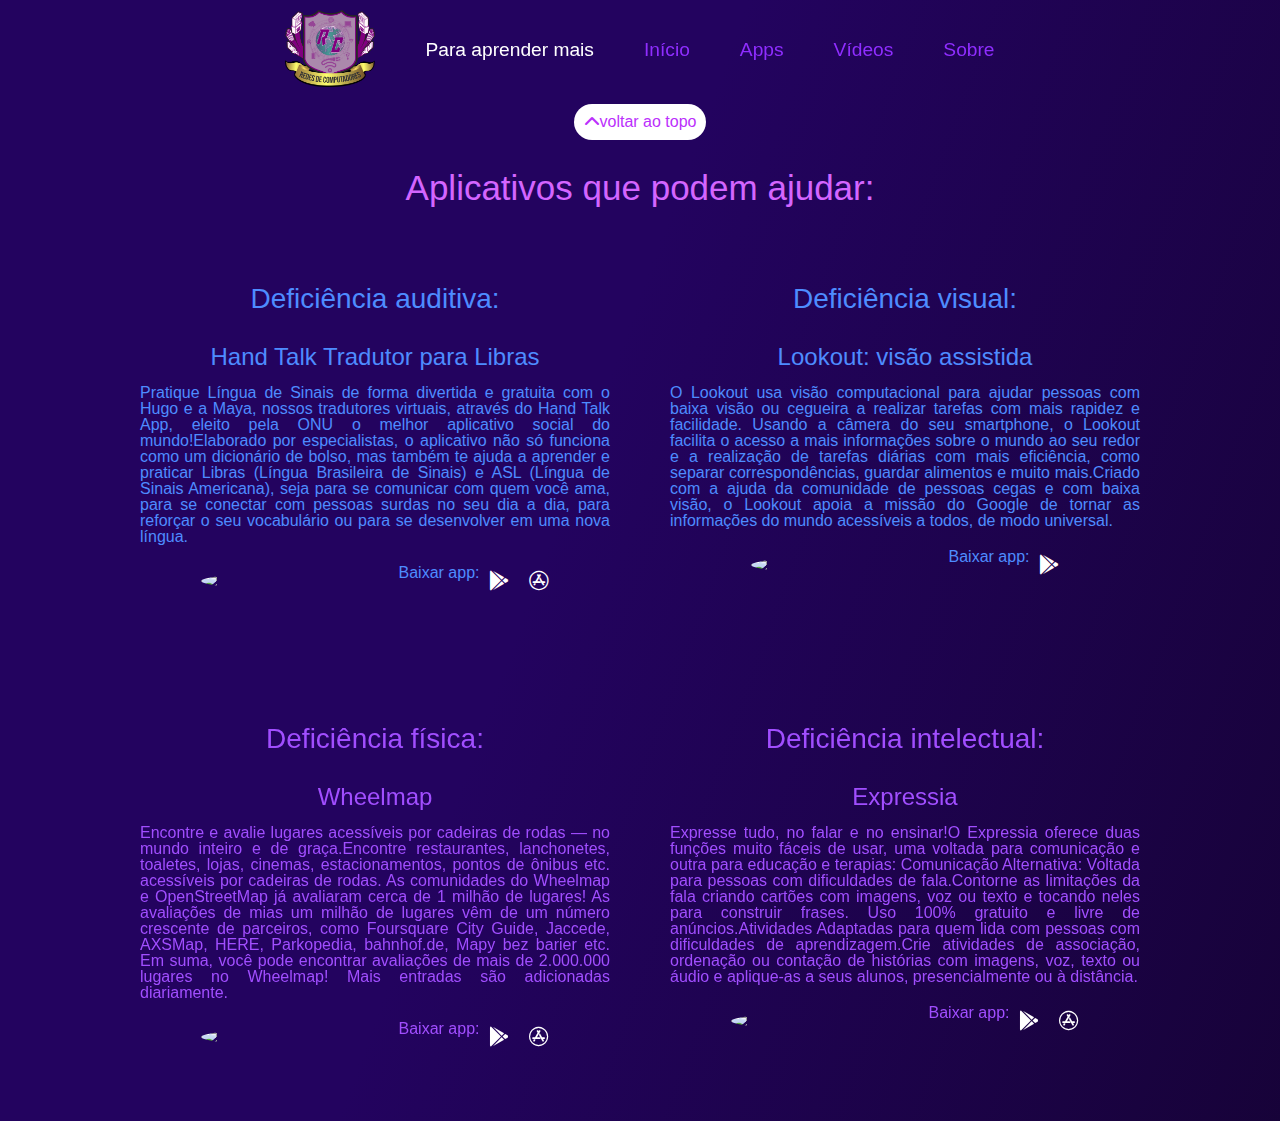
==== apps.html @ 02dab139 "projeto de redes" ====
<!DOCTYPE html>
<html lang="pt-br">
<head>
    <meta charset="UTF-8">
    <meta name="viewport" content="width=device-width, initial-scale=1.0">
    <title>Projeto Integrador</title>
    <link rel="stylesheet" href="style/source/styles/reset.css">
    <link rel="stylesheet" href="https://cdnjs.cloudflare.com/ajax/libs/font-awesome/6.5.1/css/all.min.css">
    <link rel="stylesheet" href="style/source/styles/heading.css">
    <link rel="stylesheet" href="style/source/styles/apps-page/apps.css">
    <link rel="stylesheet" href="https://unpkg.com/aos@next/dist/aos.css" />
</head>
<body>  
    <div vw class="enabled">
        <div vw-access-button class="active"></div>
        <div vw-plugin-wrapper>
          <div class="vw-plugin-top-wrapper"></div>
        </div>
      </div>
      <script src="https://vlibras.gov.br/app/vlibras-plugin.js"></script>
      <script>
        new window.VLibras.Widget('https://vlibras.gov.br/app');
      </script>
   <header>
        <nav class="topbar">
            <section class="topbar-content">
                <ul>
                    <li><a href="index.html"><img src="style/source/pictures/logoredes.png" alt="Logo do curso de redes."></a></li>
                    <li><h1>Para aprender mais</h1></li>
                    <li><a href="index.html">Início</a></li>
                    <li><a href="apps.html">Apps</a></li>
                    <li><a href="videos.html">Vídeos</a></li>
                    <li><a href="spart.html">Sobre</a></li>
                </ul>
            </section>
        </nav>
    </header>
    <main>
        <div class="main-container">
            <section class="topic-1">
                    <a href="#" id="up">
                        <i class="fa-solid fa-chevron-up"></i>
                        <p>voltar ao topo</p>
                    </a>
                        <h1>Aplicativos que podem ajudar:</h1>
                        <ul>
                            <li class="part-1">
                                <h2>Deficiência auditiva:</h2>
                                <h3>Hand Talk Tradutor para Libras</h3>
                                <P>Pratique Língua de Sinais de forma divertida e gratuita com o Hugo e a Maya, nossos tradutores virtuais, através do Hand Talk App, eleito pela ONU o melhor aplicativo social do mundo!Elaborado por especialistas, o aplicativo não só funciona como um dicionário de bolso, mas também te ajuda a aprender e praticar Libras (Língua Brasileira de Sinais) e ASL (Língua de Sinais Americana), seja para se comunicar com quem você ama, para se conectar com pessoas surdas no seu dia a dia, para reforçar o seu vocabulário ou para se desenvolver em uma nova língua.</P>
                                <div class="app">
                                    <img class="logoapp" src="https://play-lh.googleusercontent.com/ADlJwhdJOF5rBFT0ISanhY0-ZC7aXjXcADBa0hSopPTvtw3IPnO6t2h9t0BS69zaCs6i=w240-h480-rw">
                                    <p>Baixar app:</p>
                                    <a href="https://play.google.com/store/apps/details?id=br.com.handtalk&hl=pt_BR" target="_blank"><i class="fa-brands fa-google-play"></i></a>
                                    <a href="https://apps.apple.com/br/app/hand-talk-tradutor-para-libras/id659816995" target="_blank"><i class="fa-brands fa-app-store"></i></a>
                                </div>
                            </li>
                            <li class="part-1">
                                <h2>Deficiência visual:</h2>
                                <h3>Lookout: visão assistida</h3>
                                <P>O Lookout usa visão computacional para ajudar pessoas com baixa visão ou cegueira a realizar tarefas com mais rapidez e facilidade. Usando a câmera do seu smartphone, o Lookout facilita o acesso a mais informações sobre o mundo ao seu redor e a realização de tarefas diárias com mais eficiência, como separar correspondências, guardar alimentos e muito mais.Criado com a ajuda da comunidade de pessoas cegas e com baixa visão, o Lookout apoia a missão do Google de tornar as informações do mundo acessíveis a todos, de modo universal.</P>
                                <div class="app">
                                    <img  class="logoapp" src="https://play-lh.googleusercontent.com/3MkDibPEhwEXy6ChCqPdTOQK_pRSABJvNMtolrMFra4I0G5U91K2jU4roMj8Up6vQRDI">
                                    <p>Baixar app:</p>
                                    <a href="https://play.google.com/store/apps/details?id=com.google.android.apps.accessibility.reveal&hl=pt_BR" target="_blank"><i class="fa-brands fa-google-play"></i></a>
                                </div>
                            </li>
                            <li data-aos="fade-up" class="part-2">
                                <h2>Deficiência física:</h2>
                                <h3>Wheelmap</h3>
                                <P>Encontre e avalie lugares acessíveis por cadeiras de rodas — no mundo inteiro e de graça.Encontre restaurantes, lanchonetes, toaletes, lojas, cinemas, estacionamentos, pontos de ônibus etc. acessíveis por cadeiras de rodas. As comunidades do Wheelmap e OpenStreetMap já avaliaram cerca de 1 milhão de lugares! As avaliações de mias um milhão de lugares vêm de um número crescente de parceiros, como Foursquare City Guide, Jaccede, AXSMap, HERE, Parkopedia, bahnhof.de, Mapy bez barier etc. Em suma, você pode encontrar avaliações de mais de 2.000.000 lugares no Wheelmap! Mais entradas são adicionadas diariamente.</P>
                                <div class="app">
                                    <img class="logoapp" src="https://play-lh.googleusercontent.com/UiwJ_I6e0YOKtQRLUba3bhWMTOac58e6MDimJNUzzX0XPfycBFWu_ivp86PFGgBs1w=w240-h480-rw">
                                    <p>Baixar app:</p>
                                    <a href="https://play.google.com/store/apps/details?id=org.wheelmap.android.online&hl=pt_BR" target="_blank"><i class="fa-brands fa-google-play"></i></a>
                                    <a href="https://apps.apple.com/us/app/wheelmap/id399239476" target="_blank"><i class="fa-brands fa-app-store"></i></a>
                                </div>
                            </li>
                            <li data-aos="fade-up" class="part-2">
                                <h2>Deficiência intelectual:</h2>
                                <h3>Expressia</h3>
                                <P>Expresse tudo, no falar e no ensinar!O Expressia oferece duas funções muito fáceis de usar, uma voltada para comunicação e outra para educação e terapias: Comunicação Alternativa: Voltada para pessoas com dificuldades de fala.Contorne as limitações da fala criando cartões com imagens, voz ou texto e tocando neles para construir frases. Uso 100% gratuito e livre de anúncios.Atividades Adaptadas para quem lida com pessoas com dificuldades de aprendizagem.Crie atividades de associação, ordenação ou contação de histórias com imagens, voz, texto ou áudio e aplique-as a seus alunos, presencialmente ou à distância.</P>
                                <div class="app">
                                    <img class="logoapp" src="https://play-lh.googleusercontent.com/u4AYyGQaiETNicvF_-MByMMn0GfEhRSRgeEI_BcyR2bsxsRLES1KeIbbg-ILRw9m_M4">
                                    <p>Baixar app:</p>
                                    <a href="https://play.google.com/store/apps/details?id=life.expressia&hl=pt_BR" target="_blank"><i class="fa-brands fa-google-play"></i></a>
                                    <a href="https://apps.apple.com/br/app/expressia/id1559140004" target="_blank"><i class="fa-brands fa-app-store"></i></a>
                                </div>
                            </li>
                      
                        </ul>
            </section>
    </main>
    <script src="https://code.jquery.com/jquery-3.7.1.min.js" integrity="sha256-/JqT3SQfawRcv/BIHPThkBvs0OEvtFFmqPF/lYI/Cxo=" crossorigin="anonymous"></script>
    <script src="https://code.jquery.com/jquery-3.7.1.min.js" integrity="sha256-/JqT3SQfawRcv/BIHPThkBvs0OEvtFFmqPF/lYI/Cxo=" crossorigin="anonymous"></script>
    <script src="style/source/js/script.js"></script>
    <script src="https://unpkg.com/aos@next/dist/aos.js"></script>
    <script>
      AOS.init();
    </script>
</body>
</html>
---- style/source/styles/heading.css ----
body{
    background-image: linear-gradient( 110.1deg,  rgb(35, 3, 95) 44.2%, rgb(15, 2, 31) 138.2% );
    display: flex;
    flex-direction: column;
    min-height: 100vh; 
    overflow-x: hidden;
}

/* HEADER */
/* largura e cor da topbar */
.topbar{
    z-index: 1;
    position: fixed;
    width: 100%;
  
}

/* itens da topbar alinhados lado a lado */
.topbar-content ul{
    display: flex;
    gap: 50px;
    align-items: center;
    justify-content: center;
}

/* distanciando logo das bordas */
.topbar-content ul li img{
    padding: 10px 0 10px 0;
    width: 90px;
}

.topbar-content ul li h1{
    color: white;
    font-family: "Roboto", sans-serif;
    font-size: 1.2rem;
}

.topbar-content ul li a{
    text-decoration: none;
    color: #8f2dff;
    font-family: "Roboto", sans-serif;
    font-size: 1.2rem;
}

/* animacoes */
.topbar-content ul li a:hover{
    transition: background 1s;
    background-image: linear-gradient(60deg, #147d8b, #d8e2e6);
    background-clip: text;
    color: transparent;
}

.topbar ul li a img:hover{
    opacity: 0.8;
}

/* voltar ao topo */
#up{
    position: fixed;
    display: flex;
    justify-content: left;
    align-items: center;
    text-decoration: none;
    color: #bb2ffc;
    padding: 10px;
    background-color: #ffffff;
    border-radius: 20px;
    top: 0;
    margin-top: 6.5rem;
    z-index: 3;
    user-select: none;
    cursor: pointer;
    font-family: 'Trebuchet MS', 'Lucida Sans Unicode', 'Lucida Grande', 'Lucida Sans', Arial, sans-serif;
}

#up:hover{
    transition: background 1s;
    opacity: 0.9;
}

/* MAIN */
main {
    flex: 1;
}

.main-container{
    position: relative;
    display: flex;
    flex-direction: column;
    justify-content: center;
    align-items: center;
}
---- style/source/styles/apps-page/apps.css ----
P{
   font-family: "Roboto", sans-serif;
}
.logoapp{
      border-radius: 50%;
      padding: 10px;
}
.topic-1 h1{
    font-size: 35px;
    color: #d465ff;
    font-family: "Roboto", sans-serif;
    margin-bottom: 5rem;
 }

 .topic-1{
    margin-top: 170px;
    display: flex;
    justify-content: center;
    align-items: center;
    flex-direction: column;
    text-align: center;
 }

 .topic-1 ul{
    width: 1000px;
    display: grid;
    grid-template-columns: auto auto;
    gap: 60px;
 }

 .topic-1 ul h2{
    font-size: 28px;
    font-family: "Roboto", sans-serif;
    margin-bottom: 2rem;
 }

 .topic-1 ul h3{
    font-size: 24px;
    font-family: "Roboto", sans-serif;
    margin-bottom: 1rem;
 }

 .topic-1 ul p{
    font-family: Georgia, "Roboto", sans-serif;
    text-align: justify;
    margin-bottom: 1rem;
 }

 .topic-1 ul img{
    width: 40%;
 }

 .part-1{
   color: #4e8cff;
 }

 .part-2{
   color: #a14eff;
 }
 .app{
    display: flex;
    justify-content: center;
    align-items: center;
 }

 .topic-1 ul a{
    text-decoration: none;
    color: white;
    padding: 10px;
    font-size: 20px
 }

 .topic-1 ul li{
    margin-bottom: 4rem;
 }

 a:hover{
   opacity: 0.8;
 }
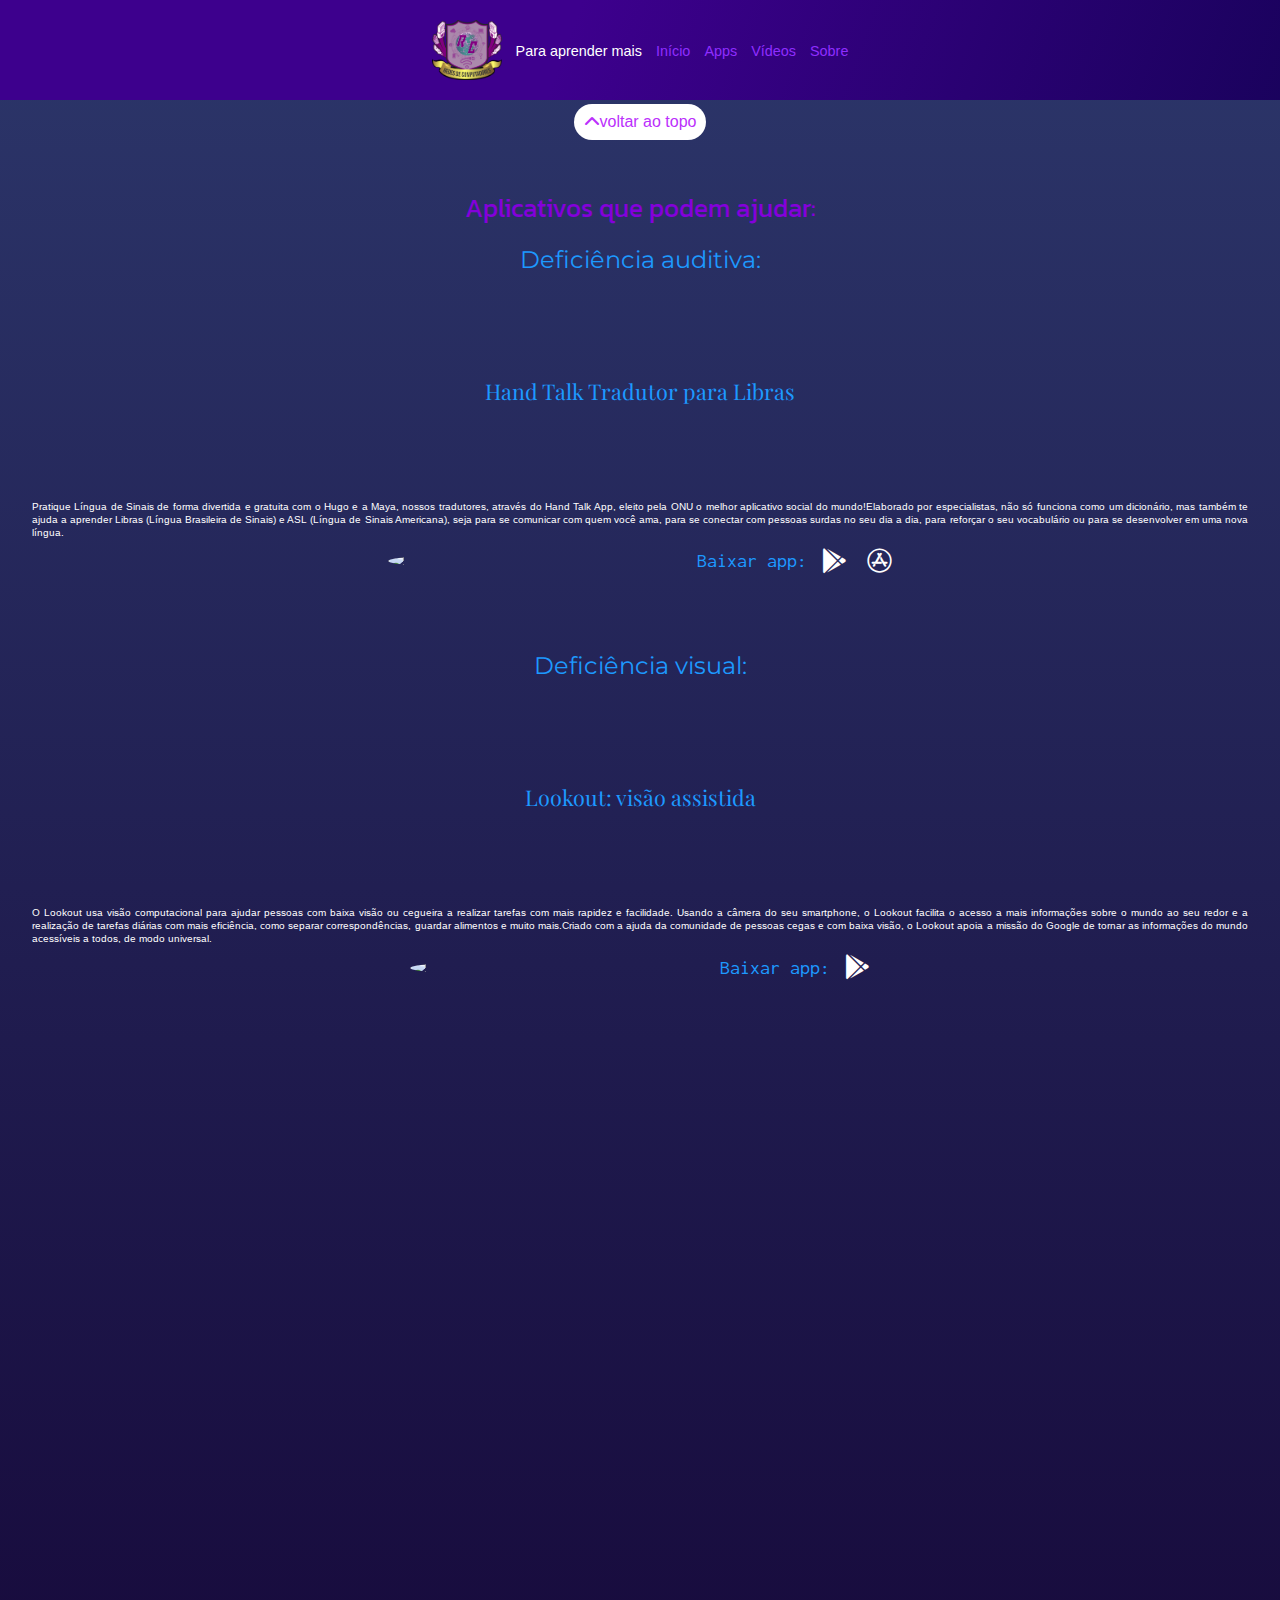
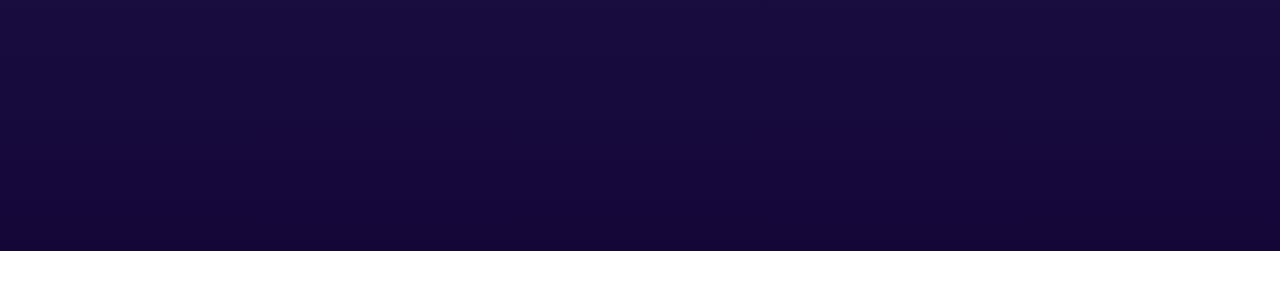
==== commit 5ed6227b: "Visual Changes" ====
--- a/apps.html
+++ b/apps.html
@@ -6,9 +6,10 @@
     <title>Projeto Integrador</title>
     <link rel="stylesheet" href="style/source/styles/reset.css">
     <link rel="stylesheet" href="https://cdnjs.cloudflare.com/ajax/libs/font-awesome/6.5.1/css/all.min.css">
-    <link rel="stylesheet" href="style/source/styles/heading.css">
-    <link rel="stylesheet" href="style/source/styles/apps-page/apps.css">
+    <link rel="stylesheet" href="style/source/styles/header.css">
+    <link rel="stylesheet" href="style/source/styles/apps.css">
     <link rel="stylesheet" href="https://unpkg.com/aos@next/dist/aos.css" />
+    <link rel="stylesheet" href="style/source/styles/animation.css">
 </head>
 <body>  
     <div vw class="enabled">
@@ -21,20 +22,38 @@
       <script>
         new window.VLibras.Widget('https://vlibras.gov.br/app');
       </script>
-   <header>
-        <nav class="topbar">
-            <section class="topbar-content">
-                <ul>
-                    <li><a href="index.html"><img src="style/source/pictures/logoredes.png" alt="Logo do curso de redes."></a></li>
-                    <li><h1>Para aprender mais</h1></li>
-                    <li><a href="index.html">Início</a></li>
-                    <li><a href="apps.html">Apps</a></li>
-                    <li><a href="videos.html">Vídeos</a></li>
-                    <li><a href="spart.html">Sobre</a></li>
-                </ul>
-            </section>
-        </nav>
-    </header>
+    <div class="area">
+        <header>
+            <nav class="topbar">
+                <section class="topbar-content">
+                    <ul>
+                        <li><a href="index.html"><img src="style/source/pictures/logoredes.png" alt="Logo do curso de redes."></a></li>
+                        <li><h1>Para aprender mais</h1></li>
+                        <li><a href="index.html">Início</a></li>
+                        <li><a href="apps.html">Apps</a></li>
+                        <li><a href="videos.html">Vídeos</a></li>
+                        <li><a href="spart.html">Sobre</a></li>
+                    </ul>
+                </section>
+            </nav>
+        </header>
+        <ul class="circles">
+            <li></li>
+            <li></li>
+            <li></li>
+            <li></li>
+            <li></li>
+            <li></li>
+            <li></li>
+            <li></li>
+            <li></li>
+            <li></li>
+            <li></li>
+            <li></li>
+            <li></li>
+            <li></li>
+        </ul>
+    </div>
     <main>
         <div class="main-container">
             <section class="topic-1">
@@ -42,15 +61,15 @@
                         <i class="fa-solid fa-chevron-up"></i>
                         <p>voltar ao topo</p>
                     </a>
-                        <h1>Aplicativos que podem ajudar:</h1>
+                        <h1 class="title">Aplicativos que podem ajudar:</h1>
                         <ul>
                             <li class="part-1">
                                 <h2>Deficiência auditiva:</h2>
                                 <h3>Hand Talk Tradutor para Libras</h3>
-                                <P>Pratique Língua de Sinais de forma divertida e gratuita com o Hugo e a Maya, nossos tradutores virtuais, através do Hand Talk App, eleito pela ONU o melhor aplicativo social do mundo!Elaborado por especialistas, o aplicativo não só funciona como um dicionário de bolso, mas também te ajuda a aprender e praticar Libras (Língua Brasileira de Sinais) e ASL (Língua de Sinais Americana), seja para se comunicar com quem você ama, para se conectar com pessoas surdas no seu dia a dia, para reforçar o seu vocabulário ou para se desenvolver em uma nova língua.</P>
+                                <P class="text">Pratique Língua de Sinais de forma divertida e gratuita com o Hugo e a Maya, nossos tradutores, através do Hand Talk App, eleito pela ONU o melhor aplicativo social do mundo!Elaborado por especialistas, não só funciona como um dicionário, mas também te ajuda a aprender Libras (Língua Brasileira de Sinais) e ASL (Língua de Sinais Americana), seja para se comunicar com quem você ama, para se conectar com pessoas surdas no seu dia a dia, para reforçar o seu vocabulário ou para se desenvolver em uma nova língua.</P>
                                 <div class="app">
                                     <img class="logoapp" src="https://play-lh.googleusercontent.com/ADlJwhdJOF5rBFT0ISanhY0-ZC7aXjXcADBa0hSopPTvtw3IPnO6t2h9t0BS69zaCs6i=w240-h480-rw">
-                                    <p>Baixar app:</p>
+                                    <p class="download">Baixar app:</p>
                                     <a href="https://play.google.com/store/apps/details?id=br.com.handtalk&hl=pt_BR" target="_blank"><i class="fa-brands fa-google-play"></i></a>
                                     <a href="https://apps.apple.com/br/app/hand-talk-tradutor-para-libras/id659816995" target="_blank"><i class="fa-brands fa-app-store"></i></a>
                                 </div>
@@ -58,42 +77,41 @@
                             <li class="part-1">
                                 <h2>Deficiência visual:</h2>
                                 <h3>Lookout: visão assistida</h3>
-                                <P>O Lookout usa visão computacional para ajudar pessoas com baixa visão ou cegueira a realizar tarefas com mais rapidez e facilidade. Usando a câmera do seu smartphone, o Lookout facilita o acesso a mais informações sobre o mundo ao seu redor e a realização de tarefas diárias com mais eficiência, como separar correspondências, guardar alimentos e muito mais.Criado com a ajuda da comunidade de pessoas cegas e com baixa visão, o Lookout apoia a missão do Google de tornar as informações do mundo acessíveis a todos, de modo universal.</P>
+                                <P class="text">O Lookout usa visão computacional para ajudar pessoas com baixa visão ou cegueira a realizar tarefas com mais rapidez e facilidade. Usando a câmera do seu smartphone, o Lookout facilita o acesso a mais informações sobre o mundo ao seu redor e a realização de tarefas diárias com mais eficiência, como separar correspondências, guardar alimentos e muito mais.Criado com a ajuda da comunidade de pessoas cegas e com baixa visão, o Lookout apoia a missão do Google de tornar as informações do mundo acessíveis a todos, de modo universal.</P>
                                 <div class="app">
                                     <img  class="logoapp" src="https://play-lh.googleusercontent.com/3MkDibPEhwEXy6ChCqPdTOQK_pRSABJvNMtolrMFra4I0G5U91K2jU4roMj8Up6vQRDI">
-                                    <p>Baixar app:</p>
+                                    <p class="download">Baixar app:</p>
                                     <a href="https://play.google.com/store/apps/details?id=com.google.android.apps.accessibility.reveal&hl=pt_BR" target="_blank"><i class="fa-brands fa-google-play"></i></a>
                                 </div>
                             </li>
                             <li data-aos="fade-up" class="part-2">
                                 <h2>Deficiência física:</h2>
                                 <h3>Wheelmap</h3>
-                                <P>Encontre e avalie lugares acessíveis por cadeiras de rodas — no mundo inteiro e de graça.Encontre restaurantes, lanchonetes, toaletes, lojas, cinemas, estacionamentos, pontos de ônibus etc. acessíveis por cadeiras de rodas. As comunidades do Wheelmap e OpenStreetMap já avaliaram cerca de 1 milhão de lugares! As avaliações de mias um milhão de lugares vêm de um número crescente de parceiros, como Foursquare City Guide, Jaccede, AXSMap, HERE, Parkopedia, bahnhof.de, Mapy bez barier etc. Em suma, você pode encontrar avaliações de mais de 2.000.000 lugares no Wheelmap! Mais entradas são adicionadas diariamente.</P>
+                                <P class="text">Encontre e avalie lugares acessíveis por cadeiras de rodas — no mundo inteiro e de graça.Encontre restaurantes, lanchonetes, toaletes, lojas, cinemas, estacionamentos, pontos de ônibus etc. acessíveis por cadeiras de rodas. As comunidades do Wheelmap e OpenStreetMap já avaliaram cerca de 1 milhão de lugares! As avaliações de mias um milhão de lugares vêm de um número crescente de parceiros, como Foursquare City Guide, Jaccede, AXSMap, HERE, Parkopedia, bahnhof.de, Mapy bez barier etc. Em suma, você pode encontrar avaliações de mais de 2.000.000 lugares no Wheelmap! Mais entradas são adicionadas diariamente.</P>
                                 <div class="app">
                                     <img class="logoapp" src="https://play-lh.googleusercontent.com/UiwJ_I6e0YOKtQRLUba3bhWMTOac58e6MDimJNUzzX0XPfycBFWu_ivp86PFGgBs1w=w240-h480-rw">
-                                    <p>Baixar app:</p>
+                                    <p class="download">Baixar app:</p>
                                     <a href="https://play.google.com/store/apps/details?id=org.wheelmap.android.online&hl=pt_BR" target="_blank"><i class="fa-brands fa-google-play"></i></a>
                                     <a href="https://apps.apple.com/us/app/wheelmap/id399239476" target="_blank"><i class="fa-brands fa-app-store"></i></a>
                                 </div>
                             </li>
-                            <li data-aos="fade-up" class="part-2">
+                            <li data-aos="fade-up" class="part-2" id="last">
                                 <h2>Deficiência intelectual:</h2>
                                 <h3>Expressia</h3>
-                                <P>Expresse tudo, no falar e no ensinar!O Expressia oferece duas funções muito fáceis de usar, uma voltada para comunicação e outra para educação e terapias: Comunicação Alternativa: Voltada para pessoas com dificuldades de fala.Contorne as limitações da fala criando cartões com imagens, voz ou texto e tocando neles para construir frases. Uso 100% gratuito e livre de anúncios.Atividades Adaptadas para quem lida com pessoas com dificuldades de aprendizagem.Crie atividades de associação, ordenação ou contação de histórias com imagens, voz, texto ou áudio e aplique-as a seus alunos, presencialmente ou à distância.</P>
+                                <P class="text">O Expressia oferece duas funções muito fáceis de usar, uma voltada para comunicação e outra para educação e terapias: Comunicação Alternativa: Voltada para pessoas com dificuldades de fala.Contorne as limitações da fala criando cartões com imagens, voz ou texto e tocando neles para construir frases. Uso 100% gratuito e livre de anúncios.Atividades Adaptadas para quem lida com pessoas com dificuldades de aprendizagem.Crie atividades de associação, ordenação ou contação de histórias com imagens, texto ou áudio e aplique-as a seus alunos, presencialmente ou à distância.</P>
                                 <div class="app">
                                     <img class="logoapp" src="https://play-lh.googleusercontent.com/u4AYyGQaiETNicvF_-MByMMn0GfEhRSRgeEI_BcyR2bsxsRLES1KeIbbg-ILRw9m_M4">
-                                    <p>Baixar app:</p>
+                                    <p class="download">Baixar app:</p>
                                     <a href="https://play.google.com/store/apps/details?id=life.expressia&hl=pt_BR" target="_blank"><i class="fa-brands fa-google-play"></i></a>
                                     <a href="https://apps.apple.com/br/app/expressia/id1559140004" target="_blank"><i class="fa-brands fa-app-store"></i></a>
                                 </div>
                             </li>
-                      
                         </ul>
-            </section>
+           </section>
+        </div>
     </main>
     <script src="https://code.jquery.com/jquery-3.7.1.min.js" integrity="sha256-/JqT3SQfawRcv/BIHPThkBvs0OEvtFFmqPF/lYI/Cxo=" crossorigin="anonymous"></script>
-    <script src="https://code.jquery.com/jquery-3.7.1.min.js" integrity="sha256-/JqT3SQfawRcv/BIHPThkBvs0OEvtFFmqPF/lYI/Cxo=" crossorigin="anonymous"></script>
-    <script src="style/source/js/script.js"></script>
+    <script src="style/source/js/top-button.js"></script>
     <script src="https://unpkg.com/aos@next/dist/aos.js"></script>
     <script>
       AOS.init();
--- a/style/source/styles/header.css
+++ b/style/source/styles/header.css
@@ -0,0 +1,140 @@
+@import url('https://fonts.googleapis.com/css2?family=Kanit&display=swap');
+
+@import url('https://fonts.googleapis.com/css2?family=Arimo&family=Oswald&display=swap');
+
+@import url('https://fonts.googleapis.com/css2?family=Protest+Riot&display=swap');
+
+@import url('https://fonts.googleapis.com/css2?family=Montserrat:ital,wght@0,100..900;1,100..900&display=swap');
+
+@import url('https://fonts.googleapis.com/css2?family=Montserrat:ital,wght@0,100..900;1,100..900&family=Playfair+Display:ital,wght@0,400..900;1,400..900&display=swap');
+
+@import url('https://fonts.googleapis.com/css2?family=Inconsolata:wght@200..900&family=Montserrat:ital,wght@0,100..900;1,100..900&family=Playfair+Display:ital,wght@0,400..900;1,400..900&display=swap');
+
+@import url('https://fonts.googleapis.com/css2?family=Inconsolata:wght@200..900&family=Montserrat:ital,wght@0,100..900;1,100..900&family=Playfair+Display:ital,wght@0,400..900;1,400..900&family=Poppins:ital,wght@0,100;0,200;0,300;0,400;0,500;0,600;0,700;0,800;0,900;1,100;1,200;1,300;1,400;1,500;1,600;1,700;1,800;1,900&display=swap');
+
+body,html{
+    background-image: linear-gradient( 360deg,  rgb(21, 6, 56), rgb(44, 54, 106));
+    display: flex;
+    flex-direction: column;
+    min-height: 100vh; 
+    overflow-x: hidden;
+}
+
+.title{
+    font-size: 2.3rem;      
+    color: #8400db;
+    font-family: 'Kanit', sans-serif;
+ }
+ 
+ .text{
+     font-size: 0.9rem;
+     color: white;
+     font-family: 'Arimo', sans-serif;
+     line-height: 16.5px;
+ }
+
+.topbar{
+    z-index: 1;
+    width: 100%;
+}
+
+.topbar-content ul{
+    display: flex;
+    gap: 50px;
+    align-items: center;
+    justify-content: center;
+}
+
+.topbar-content ul li img{
+    padding: 10px 0 10px 0;
+    width: 90px;
+}
+
+.topbar-content ul li h1{
+    color: white;
+    font-family: "Roboto", sans-serif;
+    font-size: 1.2rem;
+}
+
+.topbar-content ul li a{
+    text-decoration: none;
+    color: #8f2dff;
+    font-family: "Roboto", sans-serif;
+    font-size: 1.2rem;
+}
+
+.topbar-content ul li a:hover{
+    transition: background 1s;
+    background-image: linear-gradient(60deg, #147d8b, #d8e2e6);
+    background-clip: text;
+    color: transparent;
+}
+
+.topbar ul li a img:hover{
+    opacity: 0.8;
+}
+
+#up{
+    position: fixed;
+    display: flex;
+    justify-content: left;
+    align-items: center;
+    text-decoration: none;
+    color: #bb2ffc;
+    padding: 10px;
+    background-color: #ffffff;
+    border-radius: 20px;
+    top: 0;
+    margin-top: 6.5rem;
+    z-index: 3;
+    user-select: none;
+    cursor: pointer;
+    font-family: 'Trebuchet MS', 'Lucida Sans Unicode', 'Lucida Grande', 'Lucida Sans', Arial, sans-serif;
+}
+
+#up:hover{
+    transition: background 1s;
+    opacity: 0.9;
+}
+
+.main-container{
+    position: relative;
+    display: flex;
+    flex-direction: column;
+    justify-content: center;
+    align-items: center;
+}
+
+
+@media screen and (max-width: 1280px){
+    body{
+        width: 100%;
+        height: 100%;
+    }
+
+    .title{
+        font-size: 1.6rem;
+     }
+     
+     .text{
+        font-size: 0.65rem;
+        line-height: normal;
+     }
+
+     .topbar-content ul{
+        gap: 14px;
+        padding: 10px 10% 10px 10%;
+    }
+    
+    .topbar-content ul li img{
+        width: 70px;
+    }
+
+    .topbar-content ul li h1{
+        font-size: 0.9rem;
+    }
+    
+    .topbar-content ul li a{
+        font-size: 0.9rem;
+    }
+}--- a/style/source/styles/apps.css
+++ b/style/source/styles/apps.css
@@ -0,0 +1,119 @@
+main h1{
+   margin-bottom: 1.625rem;
+}
+
+p{
+   text-align: justify;
+}
+
+.logoapp{
+   border-radius: 50%;
+   padding: 10px;
+}
+
+ .topic-1{
+   margin-top: 10.938rem;
+   display: flex;
+   justify-content: center;
+   align-items: center;
+   flex-direction: column;
+ }
+
+ .topic-1 ul{
+   width: 81.25rem;
+   display: grid;
+   grid-template-columns: auto auto;
+   gap: 4.375rem;
+ }
+
+ .topic-1 ul h2{
+   text-align: center;
+   font-size: 1.875rem;
+   font-family: "Montserrat", sans-serif;
+   font-optical-sizing: auto;
+   font-weight: 400;
+   font-style: normal;
+   margin-bottom: 2rem;
+ }
+
+ .topic-1 ul h3{
+   text-align: center;
+   font-size: 1.5rem;
+   font-family: "Playfair Display", serif;
+   font-optical-sizing: auto;
+   font-weight: 400;
+   font-style: normal;
+   margin-bottom: 1rem;
+ }
+
+ .topic-1 ul img{
+   width: 25%;
+ }
+
+ .part-1{
+   color: #1d99ff;
+ }
+
+ .part-2{
+   color: #bb27ff;
+   margin-bottom: 10rem;
+ }
+ .app{
+   display: flex;
+   justify-content: center;
+   align-items: center;
+ }
+
+ .download{
+   font-size: 1.25rem;
+   margin: 0 0.313rem 0 1.25rem;
+   font-family: "Inconsolata", monospace;
+   font-optical-sizing: auto;
+   font-weight: 400;
+   font-style: normal;
+   font-variation-settings: "wdth" 100;
+ }
+
+ .topic-1 ul a{
+   color: white;
+   padding: 0.625rem;
+   font-size: 1.563rem;
+ }
+
+ a:hover{
+   opacity: 0.8;
+ }
+
+
+@media screen and (max-width: 1280px){
+   .topic-1{
+      margin-top: 6rem;
+   }
+
+   .topic-1 ul{
+      width: 95%;
+      grid-template-columns: auto;
+   }
+
+   .topic-1 ul h2{
+    font-size: 1.5rem;
+    margin-bottom: 9%;
+   }
+
+   .topic-1 ul h3{
+    font-size: 1.35rem;
+    margin-bottom: 8%;
+   }
+
+   .topic-1 ul img{
+    width: 23%;
+   }
+
+   .part-2{
+    margin-bottom: 0;
+    }
+
+    #last{
+      margin-bottom: 3rem;
+    }
+}--- a/style/source/styles/animation.css
+++ b/style/source/styles/animation.css
@@ -0,0 +1,149 @@
+.area{
+    position: relative;
+    background: linear-gradient( 110.1deg,  rgb(61, 0, 141) 44.2%, rgb(2, 3, 61) 138.2% );;  
+    width: 100%;
+    height:6.25rem;
+    z-index: 2;
+}
+
+.circles{
+    position: absolute;
+    pointer-events: none;
+    top: 0;
+    left: 0;
+    width: 100%;
+    height: 6.25rem;
+    overflow: hidden;
+}
+
+.circles li{
+    position: absolute;
+    display: block;
+    list-style: none;
+    width: 20px;
+    height: 20px;
+    background: #ffffff33;
+    animation: animate 7s linear infinite;
+    bottom: -150px; 
+}
+
+.circles li:nth-child(1) {
+    left: 10%;
+    width: 80px;
+    height: 80px;
+    animation-delay: 0s;
+}
+
+.circles li:nth-child(2) {
+    left: 5%;
+    width: 20px;
+    height: 20px;
+    animation-delay: 1s;
+    animation-duration: 8s;
+}
+
+.circles li:nth-child(3) {
+    left: 80%;
+    width: 20px;
+    height: 20px;
+    animation-delay: 2s;
+}
+
+.circles li:nth-child(4) {
+    left: 30%;
+    width: 60px;
+    height: 60px;
+    animation-delay: 0s;
+    animation-duration: 11s;
+}
+
+.circles li:nth-child(5) {
+    left: 75%;
+    width: 20px;
+    height: 20px;
+    animation-delay: 0s;
+}
+
+.circles li:nth-child(6) {
+    left: 85%;
+    width: 110px;
+    height: 110px;
+    animation-delay: 1s;
+}
+
+.circles li:nth-child(7) {
+    left: 20%;
+    width: 150px;
+    height: 150px;
+    animation-delay: 3s;
+}
+
+.circles li:nth-child(8) {
+    left: 45%;
+    width: 25px;
+    height: 25px;
+    animation-delay: 6s;
+    animation-duration: 15s;
+}
+
+.circles li:nth-child(9) {
+    left: 10%;
+    width: 15px;
+    height: 15px;
+    animation-delay: 1s;
+    animation-duration: 13s;
+}
+
+.circles li:nth-child(10) {
+    left: 90%;
+    width: 150px;
+    height: 150px;
+    animation-delay: 0s;
+    animation-duration: 8s;
+}
+
+.circles li:nth-child(11) {
+    left: 50%;
+    width: 40px;
+    height: 40px;
+    animation-delay: 3s;
+    animation-duration: 10s;
+}
+
+.circles li:nth-child(12) {
+    left: 15%;
+    width: 30px;
+    height: 30px;
+    animation-delay: 2s;
+    animation-duration: 12s;
+}
+
+.circles li:nth-child(13) {
+    left: 60%;
+    width: 70px;
+    height: 70px;
+    animation-delay: 5s;
+    animation-duration: 10s;
+}
+
+.circles li:nth-child(14) {
+    left: 40%;
+    width: 120px;
+    height: 120px;
+    animation-delay: 6s;
+    animation-duration: 11s;
+}
+
+@keyframes animate {
+
+    0%{
+        transform: translateY(0) rotate(0deg);
+        opacity: 1;
+        border-radius: 0;
+    }
+    100%{
+        transform: translateY(-1000px) rotate(720deg);
+        opacity: 0;
+        border-radius: 50%;
+    }
+}